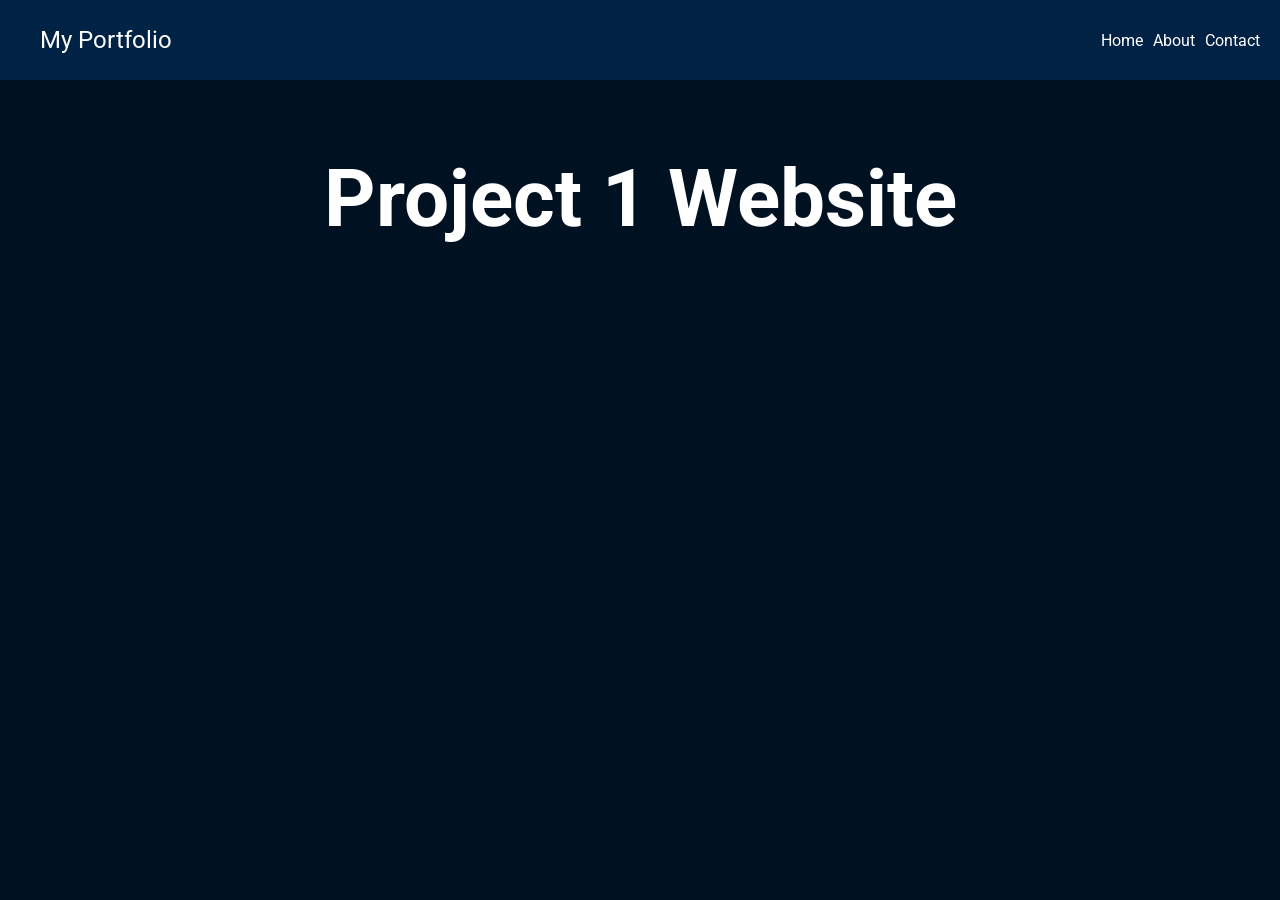
==== project-1.html @ 8757caff "Add links" ====
<!DOCTYPE html>
<html lang="en">

<head>

<body <link rel="preconnect" href="https://fonts.googleapis.com">
    <link rel="preconnect" href="https://fonts.gstatic.com" crossorigin>
    <link href="https://fonts.googleapis.com/css2?family=Roboto:ital,wght@0,467;1,467&display=swap" rel="stylesheet">
    <meta charset="UTF-8">
    <meta name="viewport" content="width=device-width, initial-scale=1.0">
    <title>Page Title</title>
    <link rel="stylesheet" href="styles.css">
    </head>


    <body>
        <a href="index.html" class="banner-title">
            <div class="top-banner">
                <span class="banner-title">My Portfolio</span>
                <nav>
                    <a href="index.html" class="top banner">
                        <div class="nav-box">Home
                        </div>
                    </a>
                    <div class="nav-box">About</div>
                    <div class="nav-box">Contact</div>

                </nav>
            </div>
        </a>
        <h1>Project 1 Website</h1>

    </body>

</html>
---- styles.css ----
@import url('https://fonts.googleapis.com/css2?family=Roboto:wght@400;500;700&display=swap');

body {
    font-family: "Roboto", sans-serif;
    background-color: #001122;
    margin: 0;
    padding: 70px 20px 20px 20px;
    text-align: center;
    color: #ffffff;
    text-decoration: none;
}

.top-banner {
    position: fixed;
    top: 0;
    left: 0;
    width: 100%;
    height: 80px;
    background-color: #002244;
    color: white;
    display: flex;
    justify-content: space-between;
    align-items: center;
    z-index: 1000;

}

.top-banner:hover {
    background-color: #012c58;
    transition: background-color 0.3s;
}

nav a,
.nav-box,
.banner-title,
.top-banner a {
    text-decoration: none;
    color: white;
}

nav a:visited,
nav a:active,
nav a:hover {
    color: white;
    text-decoration: none;
}

.banner-title {
    font-size: 24px;
    margin-left: 20px;
    color: white
}

.banner-title:hover {
    color: #66aaff;
    transition: color 0.3s;
}

h1 {
    text-align: center;
    color: white;
    font-size: 80px;
}

nav {
    display: flex;
    justify-content: flex-end;
    gap: 10px;
    margin-right: 20px;

}


.nav-box {
    background-color: transparent;
    border: none;
    padding: 0;
    border-radius: 0;
    box-shadow: none;
    cursor: pointer;
    transition: color 0.3s;
    color: white;

}

.nav-box:hover {
    color: #66aaff;
}

.profile-img {
    width: 300px;
    height: 300px;
    border-radius: 50%;
    object-fit: cover;
    object-position: center 40%;
    display: block;
    margin: 40px auto;
}

.Projects {
    margin-top: 40px;
}

.project-list {
    display: flex;
    justify-content: space-around;
    gap: 20px;

}

.project-item {
    background-color: #002244;
    padding: 30px;
    border-radius: 10px;
    box-shadow: 0 4px 8px rgba(0, 0, 0, 0.1);
    width: 25%;
    min-height: 200px;
    text-align: center;
    color: white;
    text-decoration: none;
}

.project-item:hover {
    background-color: #003366;
    color: white;
    transform: translateY(-2px);
    transition: all 0.3s ease;
}
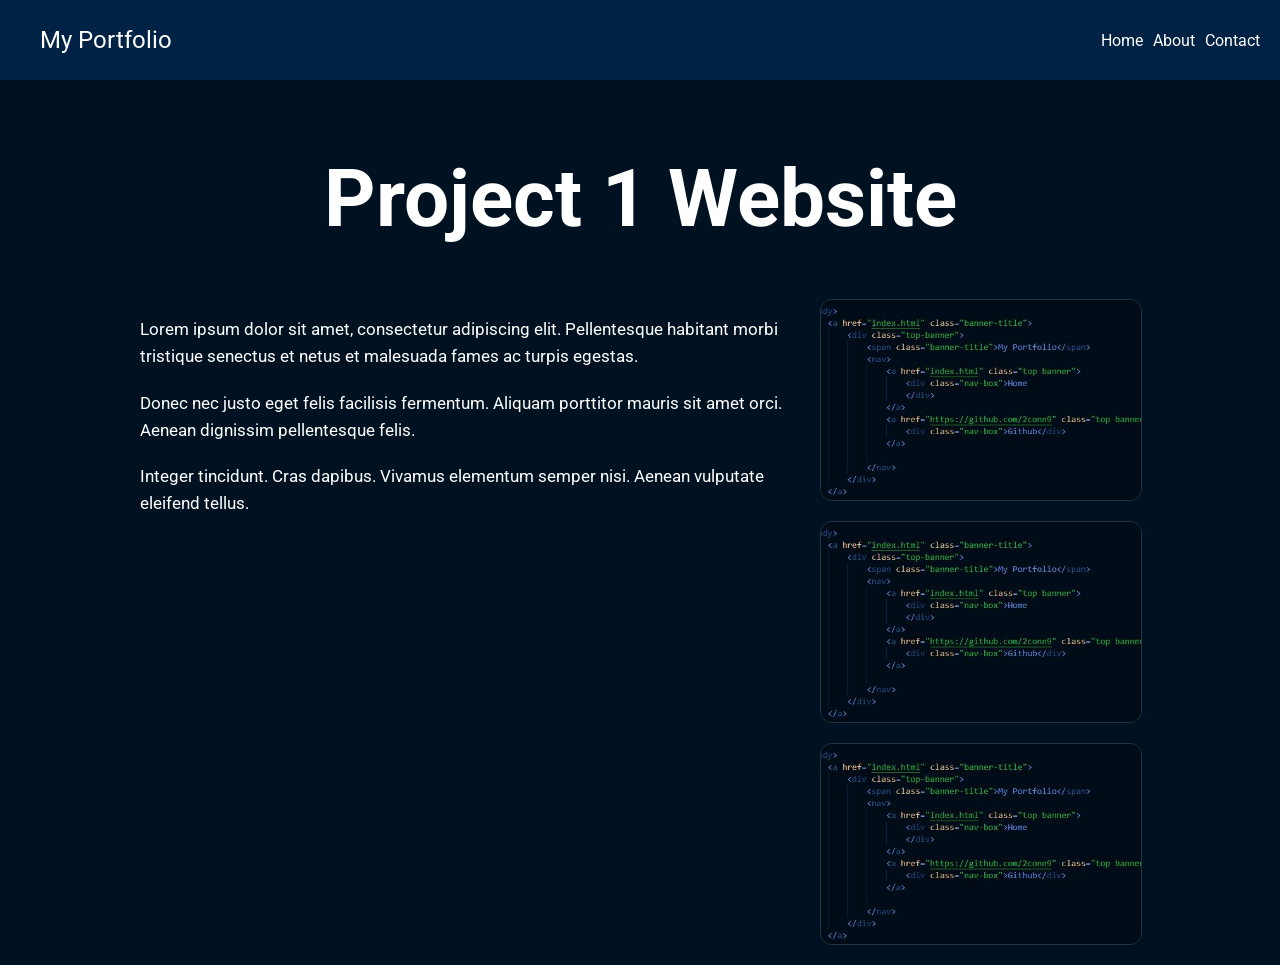
==== commit c8f7f767: "Add to project 1 html" ====
--- a/project-1.html
+++ b/project-1.html
@@ -8,12 +8,12 @@
     <link href="https://fonts.googleapis.com/css2?family=Roboto:ital,wght@0,467;1,467&display=swap" rel="stylesheet">
     <meta charset="UTF-8">
     <meta name="viewport" content="width=device-width, initial-scale=1.0">
-    <title>Page Title</title>
+    <title>Project 1</title>
     <link rel="stylesheet" href="styles.css">
     </head>
 
 
-    <body>
+    <body class="project-page">
         <a href="index.html" class="banner-title">
             <div class="top-banner">
                 <span class="banner-title">My Portfolio</span>
@@ -29,6 +29,20 @@
             </div>
         </a>
         <h1>Project 1 Website</h1>
+        <div class="project-content">
+            <div class="project-text">
+                <p>Lorem ipsum dolor sit amet, consectetur adipiscing elit. Pellentesque habitant morbi tristique
+                    senectus et netus et malesuada fames ac turpis egestas.</p>
+                <p>Donec nec justo eget felis facilisis fermentum. Aliquam porttitor mauris sit amet orci. Aenean
+                    dignissim pellentesque felis.</p>
+                <p>Integer tincidunt. Cras dapibus. Vivamus elementum semper nisi. Aenean vulputate eleifend tellus.</p>
+            </div>
+            <div class="project-images">
+                <img src="image1.jpg" alt="Project image 1">
+                <img src="image1.jpg" alt="Project image 2">
+                <img src="image1.jpg" alt="Project image 3">
+            </div>
+        </div>
 
     </body>
 
--- a/styles.css
+++ b/styles.css
@@ -112,7 +112,7 @@
     background-color: #002244;
     padding: 30px;
     border-radius: 10px;
-    box-shadow: 0 4px 8px rgba(0, 0, 0, 0.1);
+    box-shadow: 0 4px 8px rgba(255, 0, 0, 0.1);
     width: 25%;
     min-height: 200px;
     text-align: center;
@@ -125,4 +125,50 @@
     color: white;
     transform: translateY(-2px);
     transition: all 0.3s ease;
+}
+
+.project-item img {
+    width: 100%;
+    height: auto;
+    display: block;
+    margin: 0 auto;
+    border-radius: 8px;
+    object-fit: cover;
+}
+
+.project-page .project-content {
+    display: flex;
+    flex-wrap: wrap;
+    gap: 30px;
+    justify-content: center;
+    align-items: flex-start;
+    max-width: 1000px;
+    margin: 40px auto 0;
+    padding: 0 20px;
+}
+
+.project-page .project-text {
+    flex: 1 1 320px;
+    text-align: left;
+}
+
+.project-page .project-text p {
+    margin-bottom: 1.25rem;
+    line-height: 1.6;
+    font-size: 1.05rem;
+}
+
+.project-page .project-images {
+    flex: 0 0 320px;
+    display: flex;
+    flex-direction: column;
+    gap: 20px;
+}
+
+.project-page .project-images img {
+    width: 100%;
+    height: 200px;
+    object-fit: cover;
+    border-radius: 12px;
+    border: 1px solid rgba(255, 255, 255, 0.14);
 }
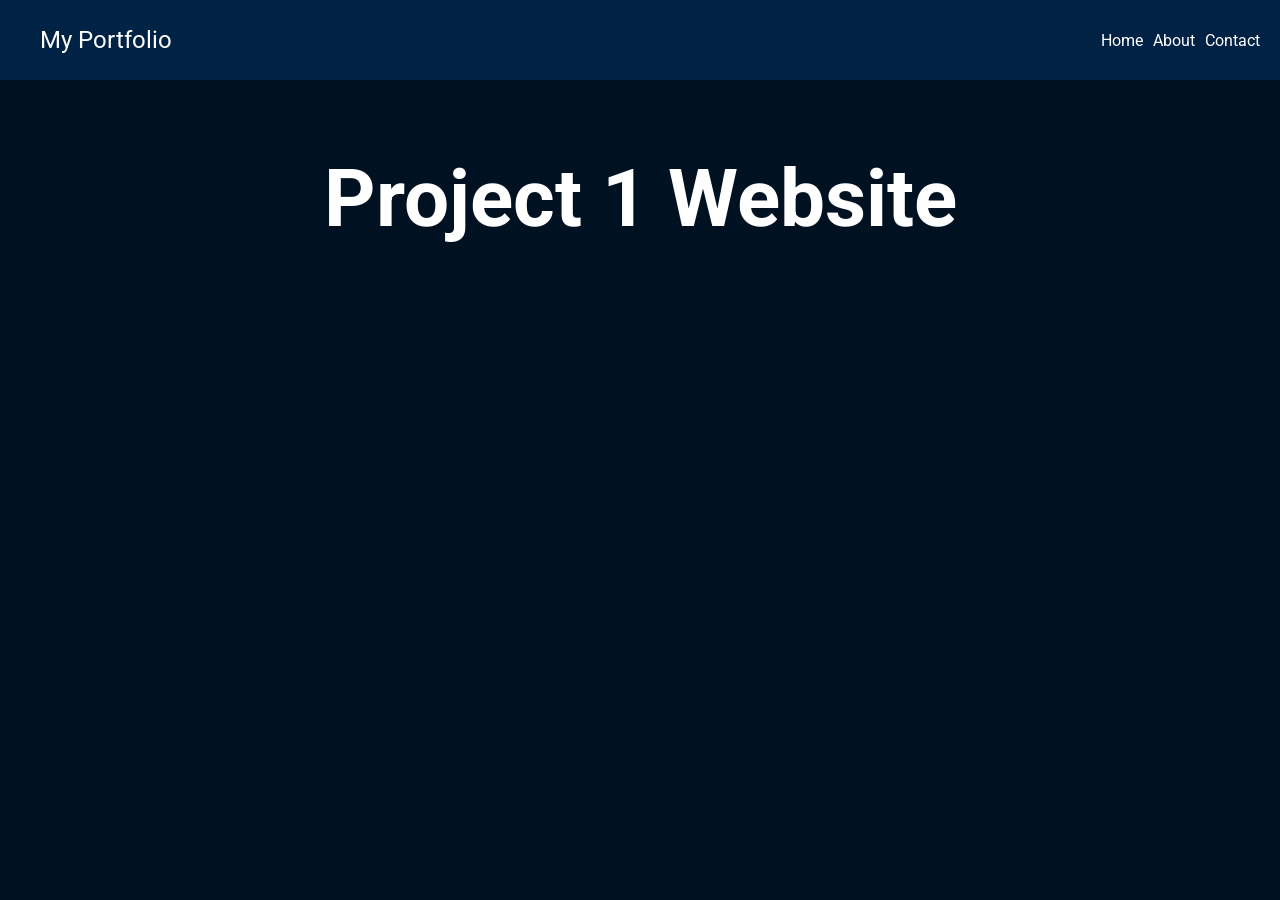
==== commit f9c40628: "Change favicon" ====
--- a/project-1.html
+++ b/project-1.html
@@ -2,6 +2,7 @@
 <html lang="en">
 
 <head>
+    <link rel="shortcut icon" type="my-icon" href="favicon.png">
 
 <body <link rel="preconnect" href="https://fonts.googleapis.com">
     <link rel="preconnect" href="https://fonts.gstatic.com" crossorigin>
@@ -13,7 +14,7 @@
     </head>
 
 
-    <body class="project-page">
+    <body>
         <a href="index.html" class="banner-title">
             <div class="top-banner">
                 <span class="banner-title">My Portfolio</span>
@@ -29,20 +30,6 @@
             </div>
         </a>
         <h1>Project 1 Website</h1>
-        <div class="project-content">
-            <div class="project-text">
-                <p>Lorem ipsum dolor sit amet, consectetur adipiscing elit. Pellentesque habitant morbi tristique
-                    senectus et netus et malesuada fames ac turpis egestas.</p>
-                <p>Donec nec justo eget felis facilisis fermentum. Aliquam porttitor mauris sit amet orci. Aenean
-                    dignissim pellentesque felis.</p>
-                <p>Integer tincidunt. Cras dapibus. Vivamus elementum semper nisi. Aenean vulputate eleifend tellus.</p>
-            </div>
-            <div class="project-images">
-                <img src="image1.jpg" alt="Project image 1">
-                <img src="image1.jpg" alt="Project image 2">
-                <img src="image1.jpg" alt="Project image 3">
-            </div>
-        </div>
 
     </body>
 
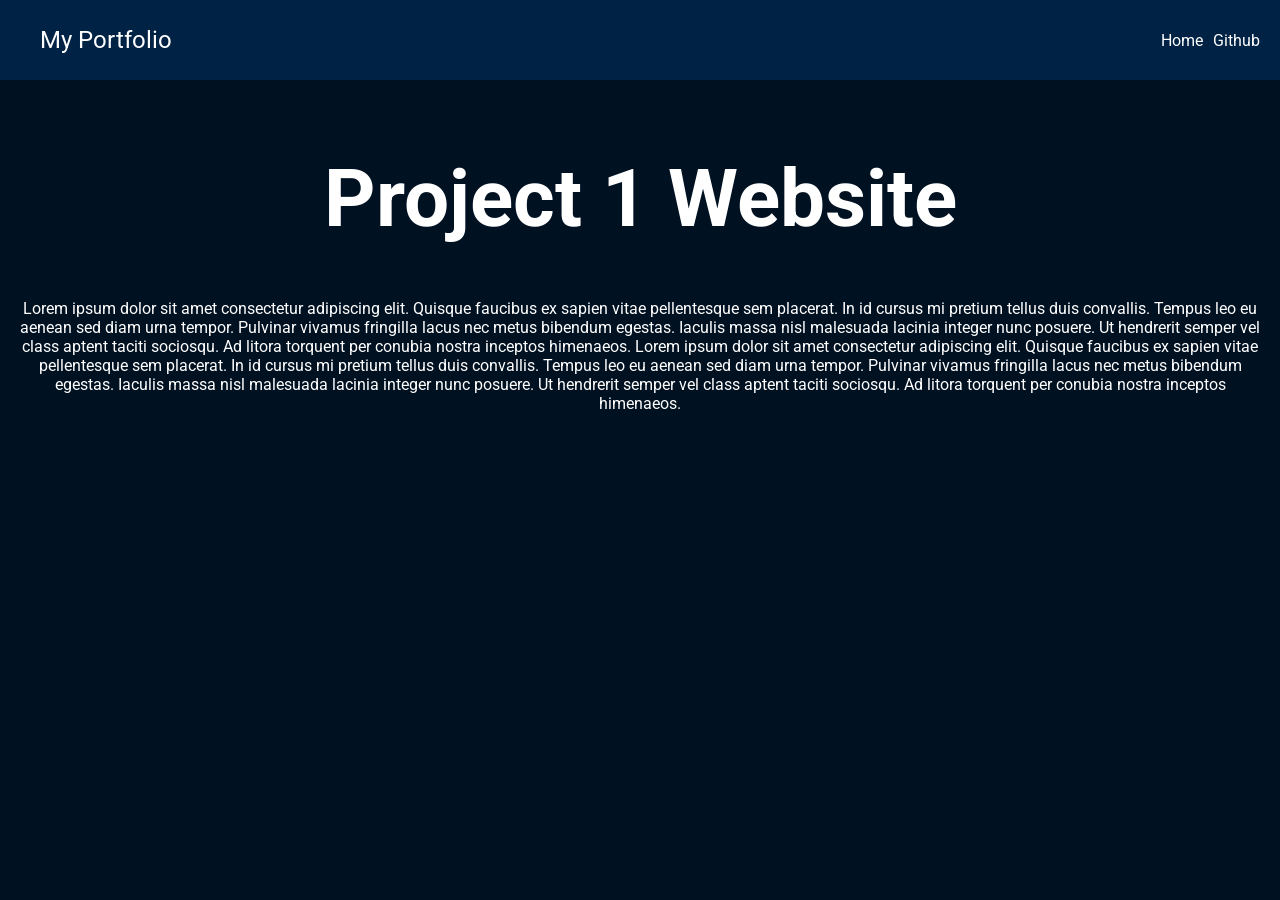
==== commit 524abc0a: "Filler text and adjustments" ====
--- a/project-1.html
+++ b/project-1.html
@@ -14,6 +14,7 @@
     </head>
 
 
+
     <body>
         <a href="index.html" class="banner-title">
             <div class="top-banner">
@@ -23,13 +24,23 @@
                         <div class="nav-box">Home
                         </div>
                     </a>
-                    <div class="nav-box">About</div>
-                    <div class="nav-box">Contact</div>
+                    <a href="https://github.com/2conn9" class="top banner">
+                        <div class="nav-box">Github</div>
+                    </a>
 
                 </nav>
             </div>
         </a>
         <h1>Project 1 Website</h1>
+        <p>Lorem ipsum dolor sit amet consectetur adipiscing elit. Quisque faucibus ex sapien vitae pellentesque sem
+            placerat. In id cursus mi pretium tellus duis convallis. Tempus leo eu aenean sed diam urna tempor. Pulvinar
+            vivamus fringilla lacus nec metus bibendum egestas. Iaculis massa nisl malesuada lacinia integer nunc
+            posuere. Ut hendrerit semper vel class aptent taciti sociosqu. Ad litora torquent per conubia nostra
+            inceptos himenaeos. Lorem ipsum dolor sit amet consectetur adipiscing elit. Quisque faucibus ex sapien vitae
+            pellentesque sem placerat. In id cursus mi pretium tellus duis convallis. Tempus leo eu aenean sed diam urna
+            tempor. Pulvinar vivamus fringilla lacus nec metus bibendum egestas. Iaculis massa nisl malesuada lacinia
+            integer nunc posuere. Ut hendrerit semper vel class aptent taciti sociosqu. Ad litora torquent per conubia
+            nostra inceptos himenaeos.
 
     </body>
 
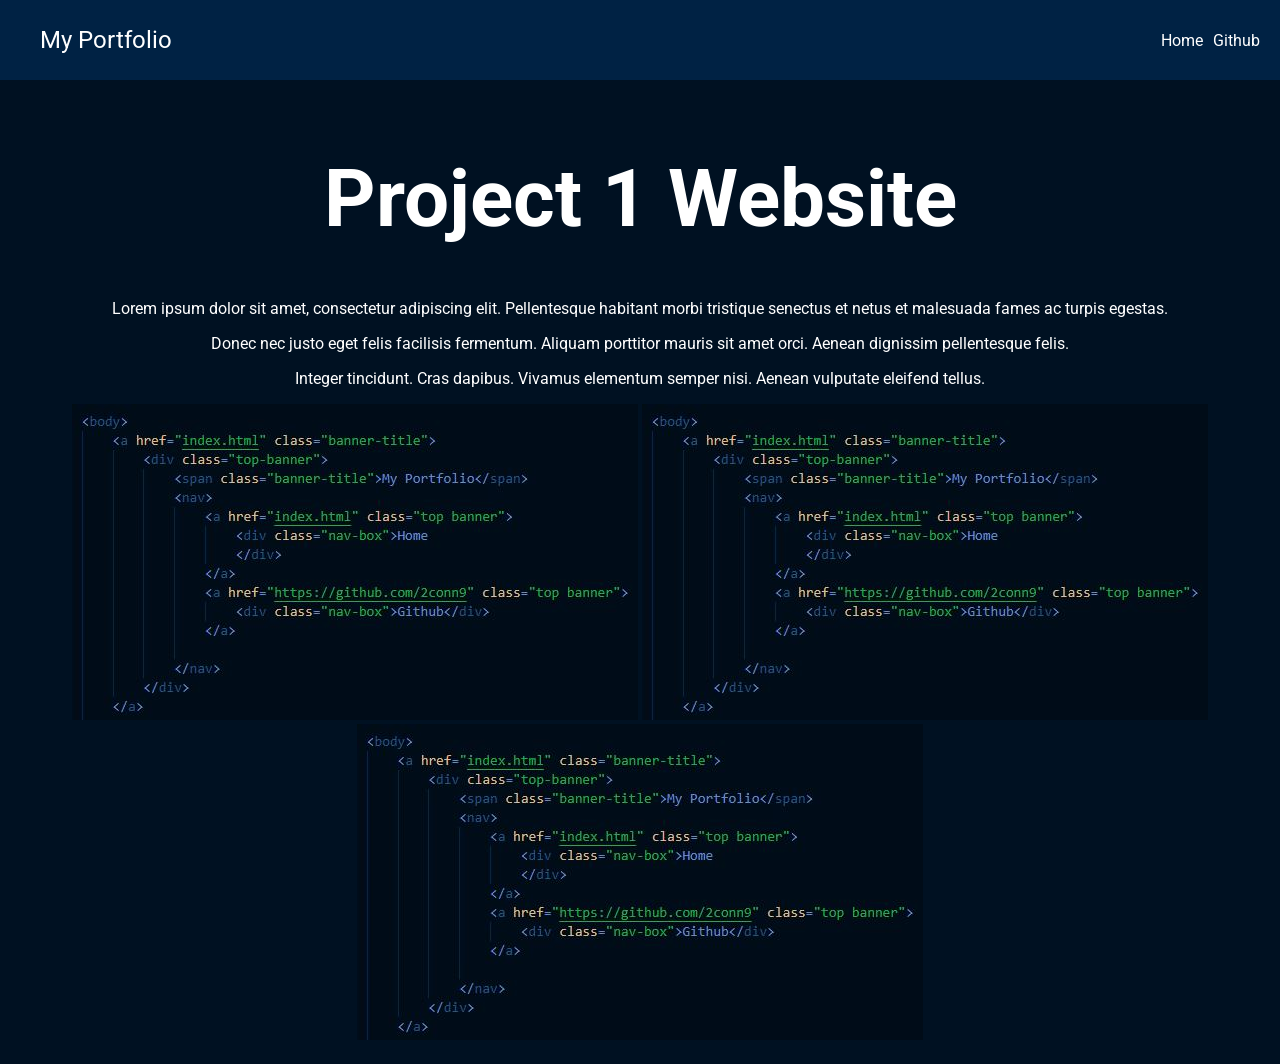
==== commit 7c73754d: "Merge branch 'main' of https://github.com/2conn9/ct-portfolio" ====
--- a/project-1.html
+++ b/project-1.html
@@ -10,12 +10,12 @@
     <meta charset="UTF-8">
     <meta name="viewport" content="width=device-width, initial-scale=1.0">
     <title>Project 1</title>
+    <title>Project 1</title>
     <link rel="stylesheet" href="styles.css">
     </head>
 
 
-
-    <body>
+    <body class="project-page">
         <a href="index.html" class="banner-title">
             <div class="top-banner">
                 <span class="banner-title">My Portfolio</span>
@@ -32,15 +32,20 @@
             </div>
         </a>
         <h1>Project 1 Website</h1>
-        <p>Lorem ipsum dolor sit amet consectetur adipiscing elit. Quisque faucibus ex sapien vitae pellentesque sem
-            placerat. In id cursus mi pretium tellus duis convallis. Tempus leo eu aenean sed diam urna tempor. Pulvinar
-            vivamus fringilla lacus nec metus bibendum egestas. Iaculis massa nisl malesuada lacinia integer nunc
-            posuere. Ut hendrerit semper vel class aptent taciti sociosqu. Ad litora torquent per conubia nostra
-            inceptos himenaeos. Lorem ipsum dolor sit amet consectetur adipiscing elit. Quisque faucibus ex sapien vitae
-            pellentesque sem placerat. In id cursus mi pretium tellus duis convallis. Tempus leo eu aenean sed diam urna
-            tempor. Pulvinar vivamus fringilla lacus nec metus bibendum egestas. Iaculis massa nisl malesuada lacinia
-            integer nunc posuere. Ut hendrerit semper vel class aptent taciti sociosqu. Ad litora torquent per conubia
-            nostra inceptos himenaeos.
+        <div class="project-content">
+            <div class="project-text">
+                <p>Lorem ipsum dolor sit amet, consectetur adipiscing elit. Pellentesque habitant morbi tristique
+                    senectus et netus et malesuada fames ac turpis egestas.</p>
+                <p>Donec nec justo eget felis facilisis fermentum. Aliquam porttitor mauris sit amet orci. Aenean
+                    dignissim pellentesque felis.</p>
+                <p>Integer tincidunt. Cras dapibus. Vivamus elementum semper nisi. Aenean vulputate eleifend tellus.</p>
+            </div>
+            <div class="project-images">
+                <img src="image1.jpg" alt="Project image 1">
+                <img src="image1.jpg" alt="Project image 2">
+                <img src="image1.jpg" alt="Project image 3">
+            </div>
+        </div>
 
     </body>
 
--- a/styles.css
+++ b/styles.css
@@ -112,7 +112,7 @@
     background-color: #002244;
     padding: 30px;
     border-radius: 10px;
-    box-shadow: 0 4px 8px rgba(255, 0, 0, 0.1);
+    box-shadow: 0 4px 8px rgba(0, 0, 0, 0.1);
     width: 25%;
     min-height: 200px;
     text-align: center;
@@ -136,39 +136,16 @@
     object-fit: cover;
 }
 
-.project-page .project-content {
-    display: flex;
-    flex-wrap: wrap;
-    gap: 30px;
-    justify-content: center;
-    align-items: flex-start;
-    max-width: 1000px;
-    margin: 40px auto 0;
-    padding: 0 20px;
+.popup-character {
+    position: fixed;
+    bottom: -90px;
+    right: 20px;
+    font-size: 50px;
+    transition: transform 0.5s ease;
+    cursor: pointer;
+    z-index: 1001;
 }
 
-.project-page .project-text {
-    flex: 1 1 320px;
-    text-align: left;
-}
-
-.project-page .project-text p {
-    margin-bottom: 1.25rem;
-    line-height: 1.6;
-    font-size: 1.05rem;
-}
-
-.project-page .project-images {
-    flex: 0 0 320px;
-    display: flex;
-    flex-direction: column;
-    gap: 20px;
-}
-
-.project-page .project-images img {
-    width: 100%;
-    height: 200px;
-    object-fit: cover;
-    border-radius: 12px;
-    border: 1px solid rgba(255, 255, 255, 0.14);
+.popup-character:hover {
+    transform: translateY(-90px);
 }
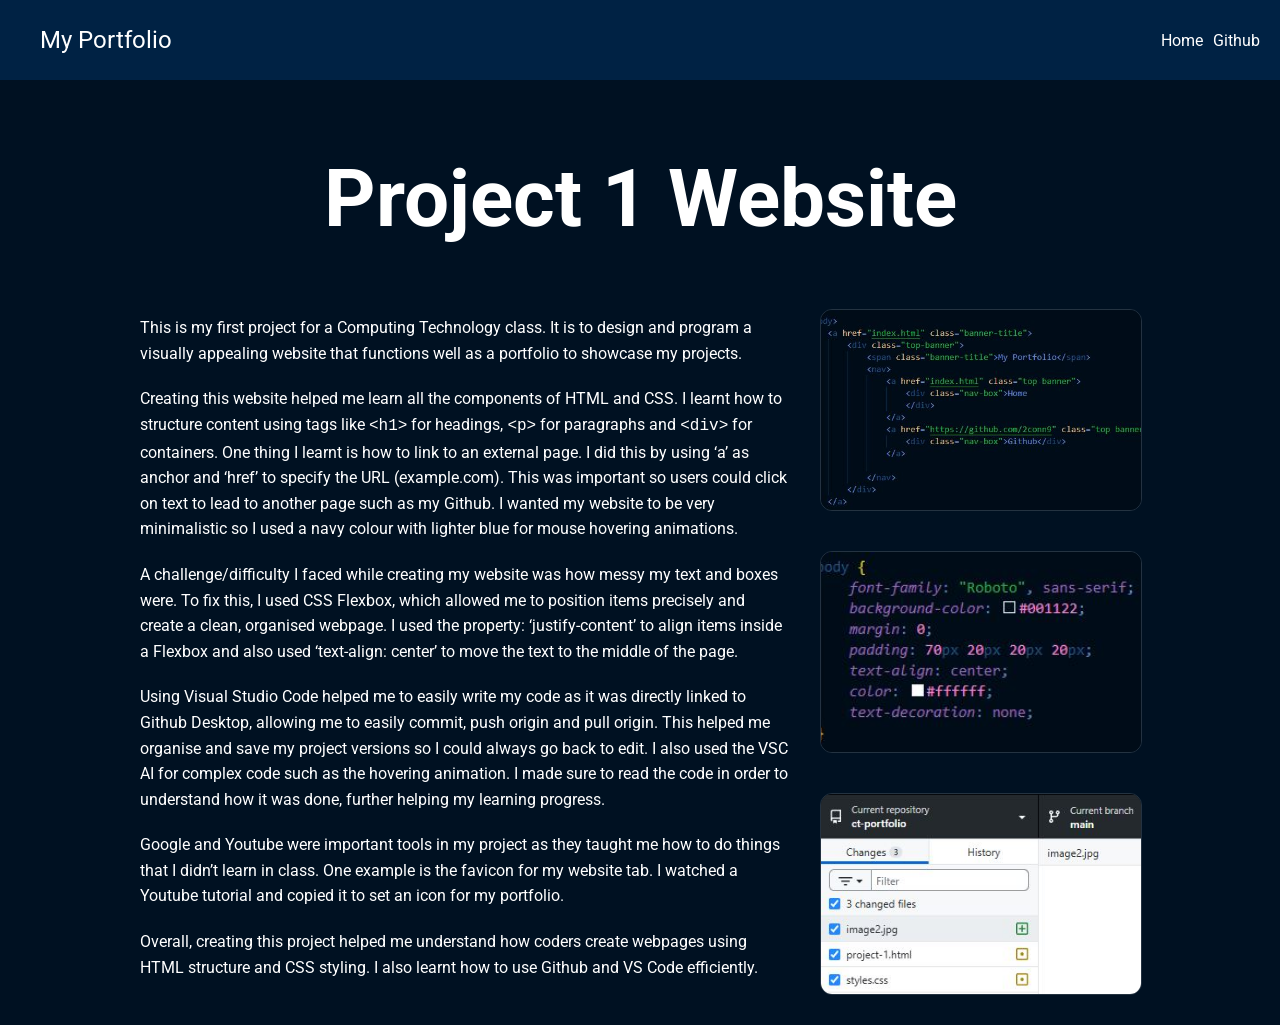
==== commit b2d3d00d: "Add images" ====
--- a/project-1.html
+++ b/project-1.html
@@ -3,50 +3,66 @@
 
 <head>
     <link rel="shortcut icon" type="my-icon" href="favicon.png">
-
-<body <link rel="preconnect" href="https://fonts.googleapis.com">
+    <link rel="preconnect" href="https://fonts.googleapis.com">
     <link rel="preconnect" href="https://fonts.gstatic.com" crossorigin>
     <link href="https://fonts.googleapis.com/css2?family=Roboto:ital,wght@0,467;1,467&display=swap" rel="stylesheet">
     <meta charset="UTF-8">
     <meta name="viewport" content="width=device-width, initial-scale=1.0">
     <title>Project 1</title>
-    <title>Project 1</title>
     <link rel="stylesheet" href="styles.css">
-    </head>
+</head>
 
 
-    <body class="project-page">
-        <a href="index.html" class="banner-title">
-            <div class="top-banner">
-                <span class="banner-title">My Portfolio</span>
-                <nav>
-                    <a href="index.html" class="top banner">
-                        <div class="nav-box">Home
-                        </div>
-                    </a>
-                    <a href="https://github.com/2conn9" class="top banner">
-                        <div class="nav-box">Github</div>
-                    </a>
+<body class="project-page">
+    <a href="index.html" class="banner-title">
+        <div class="top-banner">
+            <span class="banner-title">My Portfolio</span>
+            <nav>
+                <a href="index.html" class="top banner">
+                    <div class="nav-box">Home
+                    </div>
+                </a>
+                <a href="https://github.com/2conn9" class="top banner">
+                    <div class="nav-box">Github</div>
+                </a>
 
-                </nav>
-            </div>
-        </a>
-        <h1>Project 1 Website</h1>
-        <div class="project-content">
-            <div class="project-text">
-                <p>Lorem ipsum dolor sit amet, consectetur adipiscing elit. Pellentesque habitant morbi tristique
-                    senectus et netus et malesuada fames ac turpis egestas.</p>
-                <p>Donec nec justo eget felis facilisis fermentum. Aliquam porttitor mauris sit amet orci. Aenean
-                    dignissim pellentesque felis.</p>
-                <p>Integer tincidunt. Cras dapibus. Vivamus elementum semper nisi. Aenean vulputate eleifend tellus.</p>
-            </div>
-            <div class="project-images">
-                <img src="image1.jpg" alt="Project image 1">
-                <img src="image1.jpg" alt="Project image 2">
-                <img src="image1.jpg" alt="Project image 3">
-            </div>
+            </nav>
         </div>
+    </a>
+    <h1>Project 1 Website</h1>
+    <div class="project-content">
+        <div class="project-text">
+            <p>This is my first project for a Computing Technology class. It is to design and program a visually
+                appealing website that functions well as a portfolio to showcase my projects.</p>
+            <p>Creating this website helped me learn all the components of HTML and CSS. I learnt how to structure
+                content using tags like <code>&lt;h1&gt;</code> for headings, <code>&lt;p&gt;</code> for paragraphs and
+                <code>&lt;div&gt;</code> for containers. One thing I learnt is how to link to an external page. I did
+                this by using ‘a’ as anchor and ‘href’ to specify the URL (example.com). This was important so users
+                could click on text to lead to another page such as my Github. I wanted my website to be very
+                minimalistic so I used a navy colour with lighter blue for mouse hovering animations.
+            </p>
+            <p>A challenge/difficulty I faced while creating my website was how messy my text and boxes were. To fix
+                this, I used CSS Flexbox, which allowed me to position items precisely and create a clean, organised
+                webpage. I used the property: ‘justify-content’ to align items inside a Flexbox and also used
+                ‘text-align: center’ to move the text to the middle of the page.</p>
+            <p>Using Visual Studio Code helped me to easily write my code as it was directly linked to Github Desktop,
+                allowing me to easily commit, push origin and pull origin. This helped me organise and save my project
+                versions so I could always go back to edit. I also used the VSC AI for complex code such as the hovering
+                animation. I made sure to read the code in order to understand how it was done, further helping my
+                learning progress.</p>
+            <p>Google and Youtube were important tools in my project as they taught me how to do things that I didn’t
+                learn in class. One example is the favicon for my website tab. I watched a Youtube tutorial and copied
+                it to set an icon for my portfolio.</p>
+            <p>Overall, creating this project helped me understand how coders create webpages using HTML structure and
+                CSS styling. I also learnt how to use Github and VS Code efficiently.</p>
+        </div>
+        <div class="project-images">
+            <img src="image1.jpg" alt="Project image 1">
+            <img src="image2.jpg" alt="Project image 2">
+            <img src="image3.JPG" alt="Project image 3">
+        </div>
+    </div>
 
-    </body>
+</body>
 
 </html>
--- a/styles.css
+++ b/styles.css
@@ -112,7 +112,7 @@
     background-color: #002244;
     padding: 30px;
     border-radius: 10px;
-    box-shadow: 0 4px 8px rgba(0, 0, 0, 0.1);
+    box-shadow: 0 4px 8px rgba(255, 0, 0, 0.1);
     width: 25%;
     min-height: 200px;
     text-align: center;
@@ -136,16 +136,46 @@
     object-fit: cover;
 }
 
-.popup-character {
-    position: fixed;
-    bottom: -90px;
-    right: 20px;
-    font-size: 50px;
-    transition: transform 0.5s ease;
-    cursor: pointer;
-    z-index: 1001;
+.project-page .project-content {
+    display: flex;
+    flex-wrap: wrap;
+    gap: 30px;
+    justify-content: center;
+    align-items: flex-start;
+    max-width: 1000px;
+    margin: 40px auto 0;
+    padding: 0 20px;
 }
 
-.popup-character:hover {
-    transform: translateY(-90px);
+.project-page .project-text {
+    flex: 1 1 320px;
+    max-width: 720px;
+    text-align: left;
+}
+
+.project-page .project-text p {
+    margin-bottom: 1.25rem;
+    line-height: 1.6;
+    font-size: 1rem;
+}
+
+.project-page .project-images {
+    flex: 0 0 320px;
+    display: flex;
+    flex-direction: column;
+    gap: 20px;
+}
+
+.project-page .project-images img {
+    width: 100%;
+    height: 200px;
+    object-fit: cover;
+    margin: 10px 0;
+    border-radius: 12px;
+    border: 1px solid rgba(255, 255, 255, 0.14);
+}
+
+.project-page .project-images img:hover {
+    transform: scale(1.02);
+    transition: transform 0.5s ease;
 }
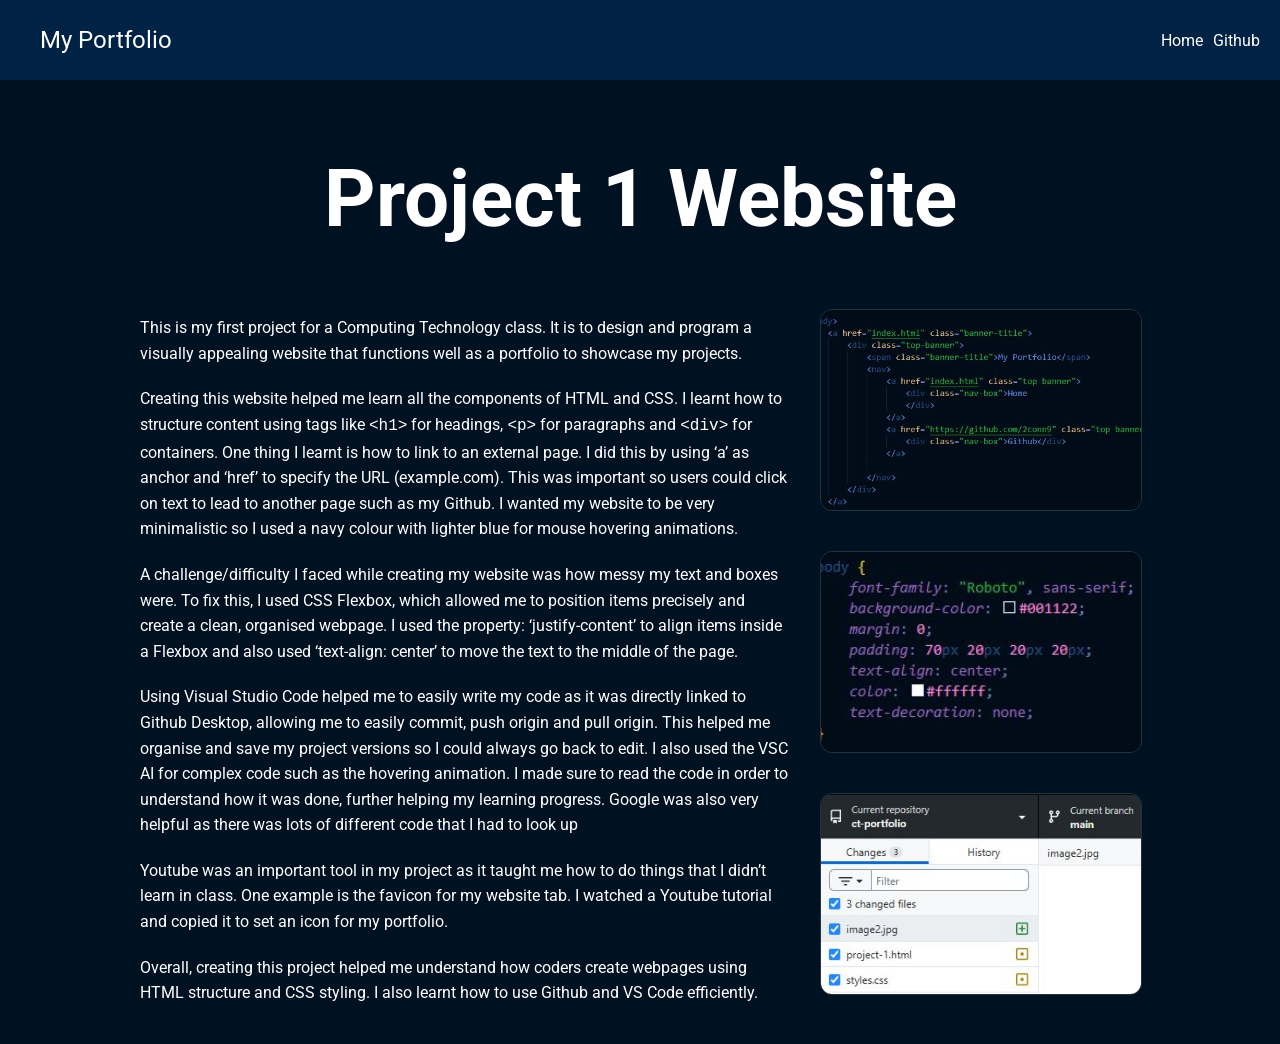
==== commit 1befa891: "ADD MORE IMAGES" ====
--- a/project-1.html
+++ b/project-1.html
@@ -49,8 +49,9 @@
                 allowing me to easily commit, push origin and pull origin. This helped me organise and save my project
                 versions so I could always go back to edit. I also used the VSC AI for complex code such as the hovering
                 animation. I made sure to read the code in order to understand how it was done, further helping my
-                learning progress.</p>
-            <p>Google and Youtube were important tools in my project as they taught me how to do things that I didn’t
+                learning progress. Google was also very helpful as there was lots of different code that I had to look
+                up</p>
+            <p>Youtube was an important tool in my project as it taught me how to do things that I didn’t
                 learn in class. One example is the favicon for my website tab. I watched a Youtube tutorial and copied
                 it to set an icon for my portfolio.</p>
             <p>Overall, creating this project helped me understand how coders create webpages using HTML structure and
--- a/styles.css
+++ b/styles.css
@@ -129,7 +129,7 @@
 
 .project-item img {
     width: 100%;
-    height: auto;
+    height: 200px;
     display: block;
     margin: 0 auto;
     border-radius: 8px;
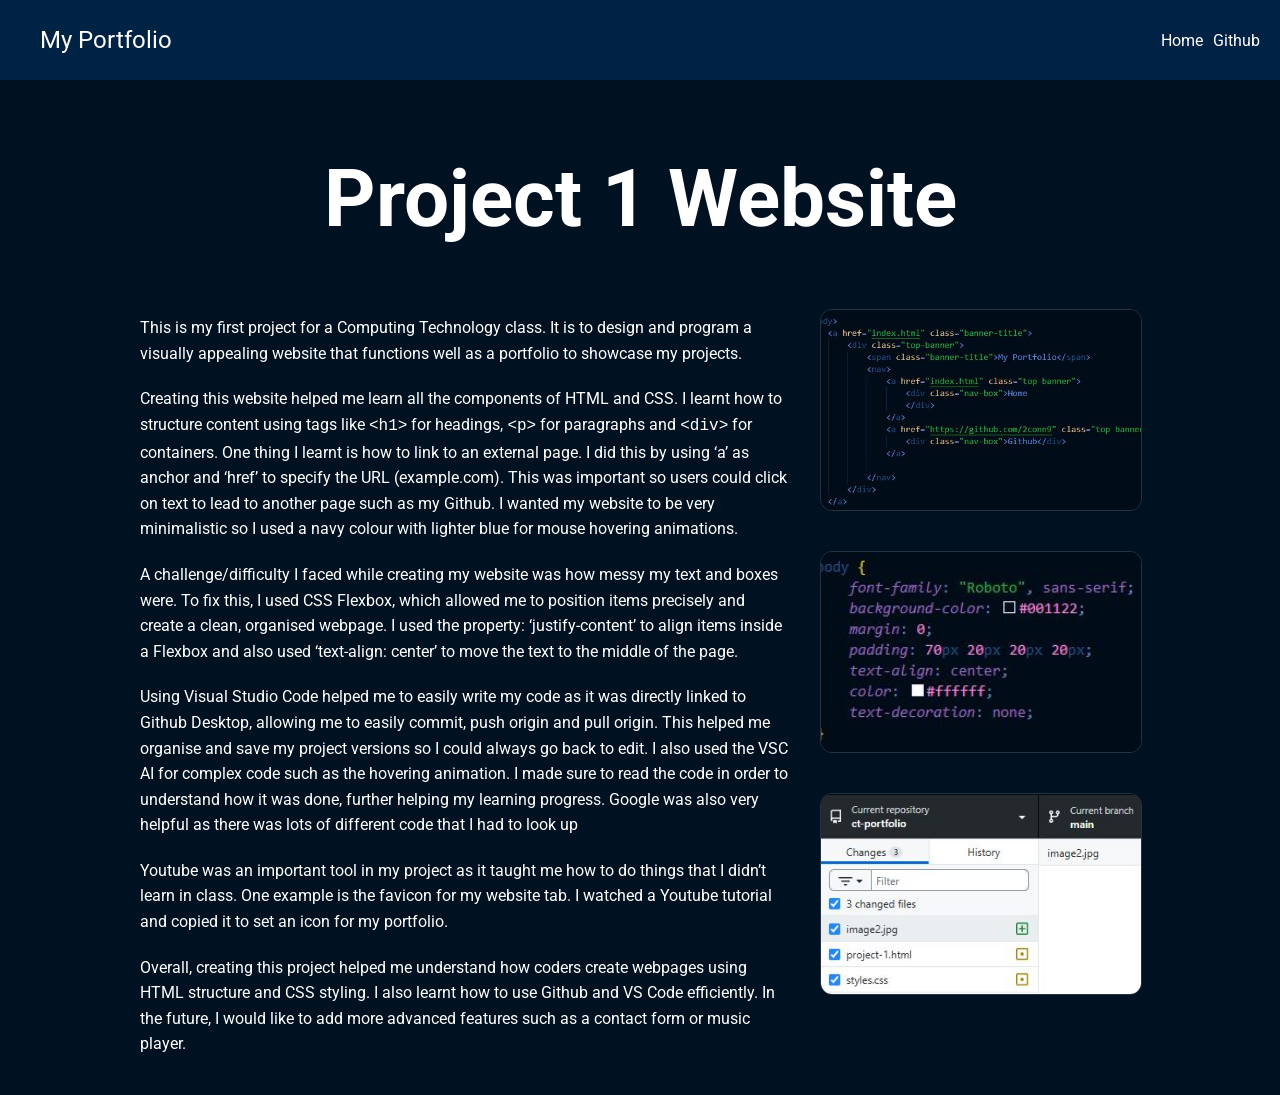
==== commit 879f4e34: "Update text" ====
--- a/project-1.html
+++ b/project-1.html
@@ -55,7 +55,8 @@
                 learn in class. One example is the favicon for my website tab. I watched a Youtube tutorial and copied
                 it to set an icon for my portfolio.</p>
             <p>Overall, creating this project helped me understand how coders create webpages using HTML structure and
-                CSS styling. I also learnt how to use Github and VS Code efficiently.</p>
+                CSS styling. I also learnt how to use Github and VS Code efficiently. In the future, I would like to add
+                more advanced features such as a contact form or music player. </p>
         </div>
         <div class="project-images">
             <img src="image1.jpg" alt="Project image 1">
